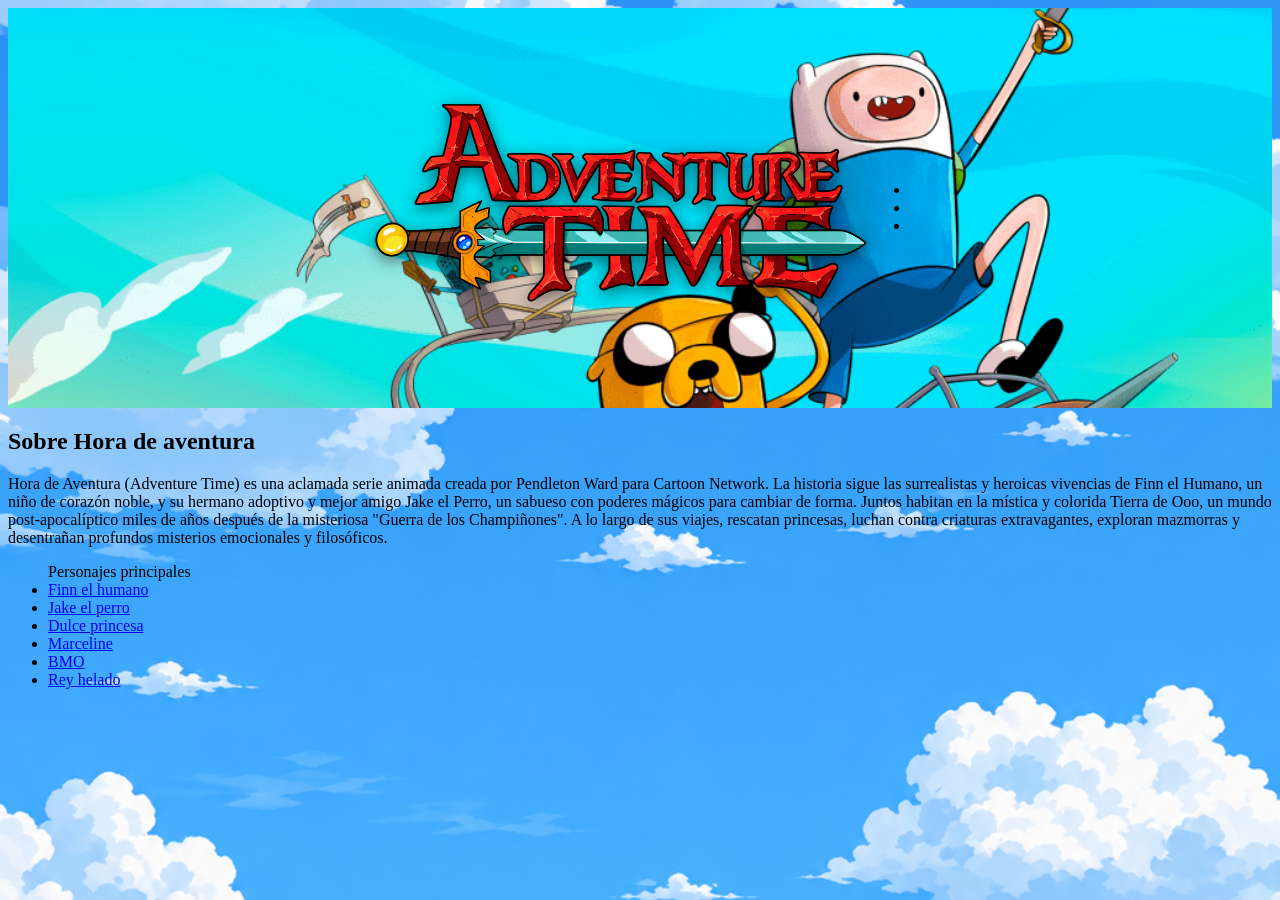
==== pagina.html @ 89c7c3a7 "proyecto iniciado" ====
<!DOCTYPE html>
<html lang="en">

<head>
    <meta charset="UTF-8">
    <meta name="viewport" content="width=device-width, initial-scale=1.0">
    <title>Hora de aventura</title>
    <style>
        .indice {
            background-image: url("assets/hda.png");
            background-size: cover;
            height: 400px;
            display: flex;
            justify-content: center;
            align-items: center;
        }

        body {
            background-image: url("assets/cielo.png");
            background-size: cover;

        }

        .logo {
            max-width: 500px;
            width: 80%;
            height: auto;
            filter: drop-shadow(0px 4px 8px rgba(0, 0, 0, 0.5));
        }
    </style>
</head>

<body>
    <header class="indice">
        <img src="./assets/Adventure Time Sword Logo.png" alt="Horadeaventura" class="logo">

        <nav>
            <ul>
                <li></li>
                <li></li>
                <li></li>
            </ul>
        </nav>

    </header>

    <main>
        <div class="info">
            <h2>Sobre Hora de aventura</h2>
            <p>Hora de Aventura (Adventure Time) es una aclamada serie animada creada por Pendleton Ward para Cartoon Network. La historia sigue las surrealistas y heroicas vivencias de Finn el Humano, un niño de corazón noble, y su hermano adoptivo y mejor amigo Jake el Perro, un sabueso con poderes mágicos para cambiar de forma. Juntos habitan en la mística y colorida Tierra de Ooo, un mundo post-apocalíptico miles de años después de la misteriosa "Guerra de los Champiñones". A lo largo de sus viajes, rescatan princesas, luchan contra criaturas extravagantes, exploran mazmorras y desentrañan profundos misterios emocionales y filosóficos.</p>
        </div>

        <nav>
            <ul>Personajes principales
                <li><a href="personajesprincipales/finn.html">Finn el humano</a></li>
                <li><a href="personajesprincipales/jake.html">Jake el perro</a></li>
                <li><a href="personajesprincipales/dulceprincesa.html">Dulce princesa</a></li>
                <li><a href="personajesprincipales/marceline.html">Marceline</a></li>
                <li><a href="personajesprincipales/bmo.html">BMO</a></li>
                <li><a href="personajesprincipales/reyhelado.html">Rey helado</a></li>
            </ul>
        </nav>
    </main>
    <footer>

    </footer>
</body>

</html>
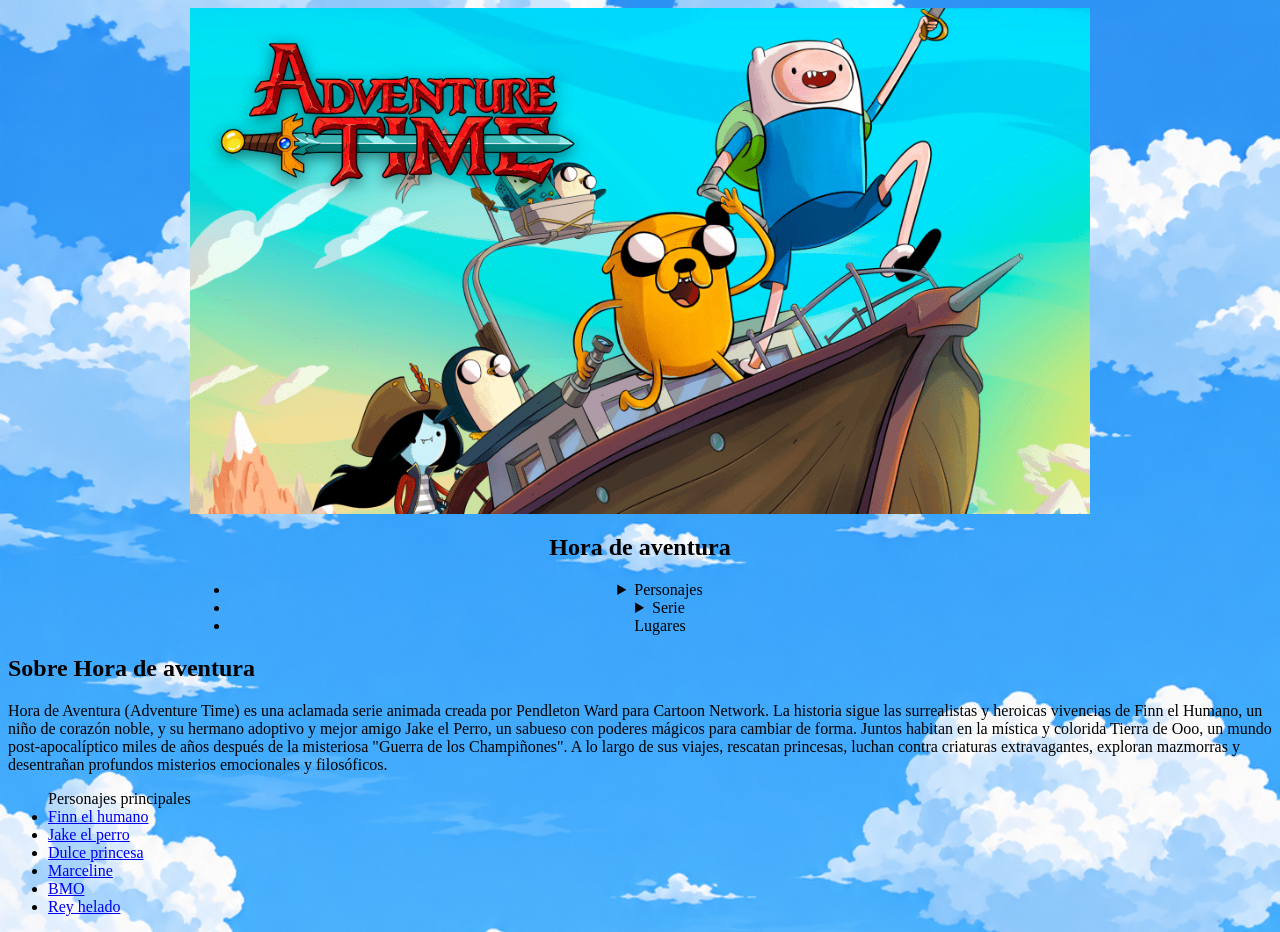
==== commit 1b4115f1: "hola" ====
--- a/pagina.html
+++ b/pagina.html
@@ -6,39 +6,67 @@
     <meta name="viewport" content="width=device-width, initial-scale=1.0">
     <title>Hora de aventura</title>
     <style>
-        .indice {
-            background-image: url("assets/hda.png");
-            background-size: cover;
-            height: 400px;
-            display: flex;
-            justify-content: center;
-            align-items: center;
-        }
-
+        
         body {
             background-image: url("assets/cielo.png");
             background-size: cover;
 
         }
 
+        .indice {
+            position: relative;
+            width: 100%;
+            max-width: 900px;
+            margin: 0 auto;
+            text-align: center;
+        }
+
+        .banner {
+            width: 100%;
+            height: auto;
+            display: block;
+        }
+
         .logo {
-            max-width: 500px;
-            width: 80%;
+            position: absolute;
+            top: 5%;
+            left: 23%;
+            transform: translateX(-50%);
+            width: 40%;
             height: auto;
-            filter: drop-shadow(0px 4px 8px rgba(0, 0, 0, 0.5));
+            filter: drop-shadow(0 4px 8px rgba(0, 0, 0, 0.5));
         }
     </style>
 </head>
 
 <body>
     <header class="indice">
-        <img src="./assets/Adventure Time Sword Logo.png" alt="Horadeaventura" class="logo">
+        <img src="./assets/header.png" alt="header" class="banner">
+        <img src="./assets/logoprincipal.png" alt="Horadeaventura" class="logo">
 
         <nav>
+            <h2>Hora de aventura</h2>
             <ul>
-                <li></li>
-                <li></li>
-                <li></li>
+                <li>
+                    <details>
+                        <summary>Personajes</summary>
+                        <ul>
+                            <li><a href="./nav/principales.html">Principales</a></li>
+                            <li><a href="./nav/secundarios.html">Secundarios</a></li>
+                            <li><a href="./nav/antagonistas.html">Antagonistas</a></li>
+                        </ul>
+                    </details>
+                </li>
+                <li>
+                    <details>
+                        <summary>Serie</summary>
+                        <ul>
+                            <li><a href="./nav/serie/temporadas/temporadas.html">Temporadas</a></li>
+                            <li><a href=""></a></li>
+                        </ul>
+                    </details>
+                </li>
+                <li>Lugares</li>
             </ul>
         </nav>
 
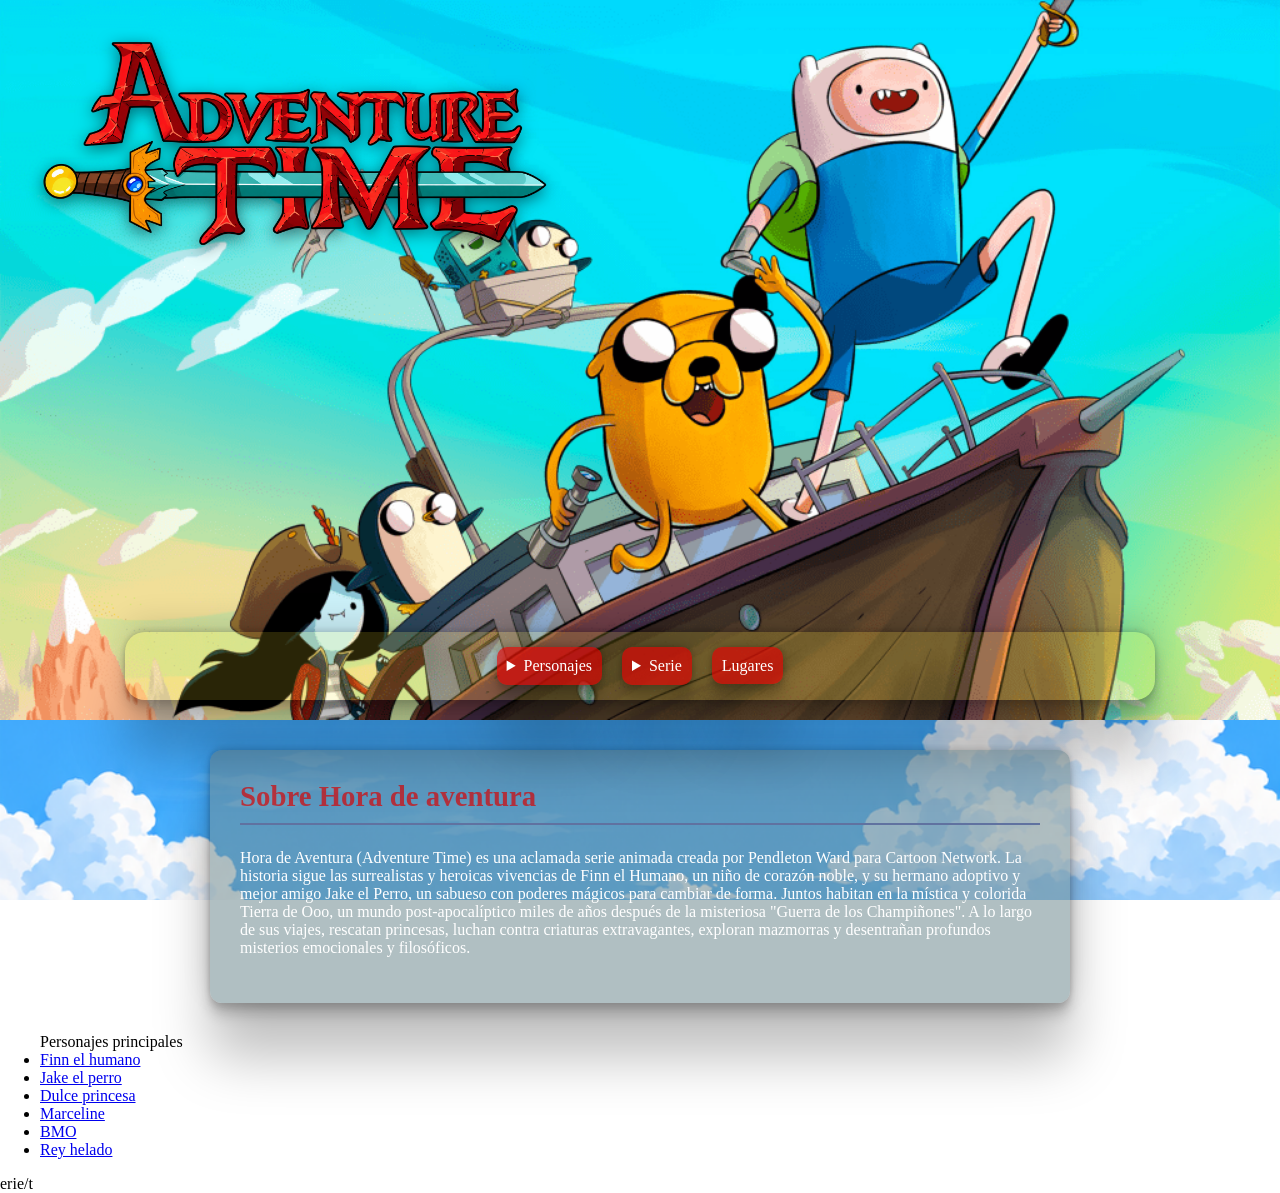
==== commit f61ac18b: "." ====
--- a/pagina.html
+++ b/pagina.html
@@ -6,18 +6,29 @@
     <meta name="viewport" content="width=device-width, initial-scale=1.0">
     <title>Hora de aventura</title>
     <style>
-        
+        :root {
+            --menu: #ffed2728;
+            --titulodesplegabl: #dc0000ad;
+            --lista2: white;
+            --caja: rgba(110, 138, 144, 0.545);
+
+        }
+
         body {
             background-image: url("assets/cielo.png");
             background-size: cover;
+            background-attachment: fixed;
+            margin: 0;
+            padding: 0;
 
         }
 
         .indice {
             position: relative;
             width: 100%;
-            max-width: 900px;
+            max-width: 100%;
             margin: 0 auto;
+            padding: 0;
             text-align: center;
         }
 
@@ -36,6 +47,93 @@
             height: auto;
             filter: drop-shadow(0 4px 8px rgba(0, 0, 0, 0.5));
         }
+
+        .menu {
+            position: absolute;
+            bottom: 20px;
+            left: 50%;
+            transform: translateX(-50%);
+
+            background-color: var(--menu);
+            border-radius: 20px;
+            padding: 15px;
+            width: 95%;
+            max-width: 1000px;
+            color: #ffffff;
+            box-shadow: rgba(0, 0, 0, 0.25) 0px 54px 55px, rgba(0, 0, 0, 0.12) 0px -12px 30px, rgba(0, 0, 0, 0.12) 0px 4px 6px, rgba(0, 0, 0, 0.17) 0px 12px 13px, rgba(0, 0, 0, 0.09) 0px -3px 5px;
+
+        }
+
+        .listamenu {
+            display: flex;
+            list-style: none;
+            padding: 0;
+            margin: 0;
+            gap: 20px;
+            justify-content: center;
+            align-items: center;
+            flex-wrap: wrap;
+        }
+
+        .itemdelmenu {
+            position: relative;
+            margin-bottom: 0px;
+        }
+
+        .titulodesplegable {
+            background-color: var(--titulodesplegabl);
+            color: #ffffff;
+            padding: 10px 10px;
+            border-radius: 10px;
+            text-decoration: none;
+            box-shadow: rgba(0, 0, 0, 0.25) 0px 54px 55px, rgba(0, 0, 0, 0.12) 0px -12px 30px, rgba(0, 0, 0, 0.12) 0px 4px 6px, rgba(0, 0, 0, 0.17) 0px 12px 13px, rgba(0, 0, 0, 0.09) 0px -3px 5px;
+        }
+
+        .lista2 {
+            list-style: none;
+            padding-left: 15px;
+            margin-top: 6px;
+        }
+
+        .lista2 li {
+            margin: 4px 0;
+        }
+
+        .lista2 a {
+            color: white;
+            text-decoration: none;
+            font-size: 0.9rem;
+            display: block;
+            padding: 4px 10px;
+            border-radius: 4px;
+        }
+
+        .itemdelmenu details[open] .lista2 {
+            position: absolute;
+            background-color: var(--titulodesplegabl);
+            padding: 8px;
+            border-radius: 6px;
+            min-width: 100px;
+        }
+
+        .info {
+            background-color: var(--caja);
+            color: white;
+            max-width: 800px;
+            margin: 30px auto;
+            padding: 30px;
+            border-radius: 12px;
+            box-shadow: rgba(0, 0, 0, 0.25) 0px 54px 55px, rgba(0, 0, 0, 0.12) 0px -12px 30px, rgba(0, 0, 0, 0.12) 0px 4px 6px, rgba(0, 0, 0, 0.17) 0px 12px 13px, rgba(0, 0, 0, 0.09) 0px -3px 5px;
+
+        }
+
+        .info h2 {
+            color: var(--titulodesplegabl);
+            margin-top: 0;
+            font-size: 1.8rem;
+            border-bottom: 2px solid rgb(96, 114, 160);
+            padding-bottom: 10px;
+        }
     </style>
 </head>
 
@@ -44,29 +142,33 @@
         <img src="./assets/header.png" alt="header" class="banner">
         <img src="./assets/logoprincipal.png" alt="Horadeaventura" class="logo">
 
-        <nav>
-            <h2>Hora de aventura</h2>
-            <ul>
-                <li>
+        <nav class="menu">
+            <ul class="listamenu">
+
+                <li class="itemdelmenu">
                     <details>
-                        <summary>Personajes</summary>
-                        <ul>
+                        <summary class="titulodesplegable">Personajes</summary>
+                        <ul class="lista2">
                             <li><a href="./nav/principales.html">Principales</a></li>
                             <li><a href="./nav/secundarios.html">Secundarios</a></li>
                             <li><a href="./nav/antagonistas.html">Antagonistas</a></li>
                         </ul>
                     </details>
                 </li>
-                <li>
+
+                <li class="itemdelmenu">
                     <details>
-                        <summary>Serie</summary>
-                        <ul>
-                            <li><a href="./nav/serie/temporadas/temporadas.html">Temporadas</a></li>
+                        <summary class="titulodesplegable">Serie</summary>
+                        <ul class="lista2">
+                            <li><a href="./nav/semporadas/temporadas.html">Temporadas</a></li>
                             <li><a href=""></a></li>
                         </ul>
                     </details>
                 </li>
-                <li>Lugares</li>
+
+                <li class="itemdelmenu">
+                    <a href="./nav/lugares.html" class="titulodesplegable">Lugares</a>
+                </li>
             </ul>
         </nav>
 
@@ -75,7 +177,13 @@
     <main>
         <div class="info">
             <h2>Sobre Hora de aventura</h2>
-            <p>Hora de Aventura (Adventure Time) es una aclamada serie animada creada por Pendleton Ward para Cartoon Network. La historia sigue las surrealistas y heroicas vivencias de Finn el Humano, un niño de corazón noble, y su hermano adoptivo y mejor amigo Jake el Perro, un sabueso con poderes mágicos para cambiar de forma. Juntos habitan en la mística y colorida Tierra de Ooo, un mundo post-apocalíptico miles de años después de la misteriosa "Guerra de los Champiñones". A lo largo de sus viajes, rescatan princesas, luchan contra criaturas extravagantes, exploran mazmorras y desentrañan profundos misterios emocionales y filosóficos.</p>
+            <p>Hora de Aventura (Adventure Time) es una aclamada serie animada creada por Pendleton Ward para Cartoon
+                Network. La historia sigue las surrealistas y heroicas vivencias de Finn el Humano, un niño de corazón
+                noble, y su hermano adoptivo y mejor amigo Jake el Perro, un sabueso con poderes mágicos para cambiar de
+                forma. Juntos habitan en la mística y colorida Tierra de Ooo, un mundo post-apocalíptico miles de años
+                después de la misteriosa "Guerra de los Champiñones". A lo largo de sus viajes, rescatan princesas,
+                luchan contra criaturas extravagantes, exploran mazmorras y desentrañan profundos misterios emocionales
+                y filosóficos.</p>
         </div>
 
         <nav>
@@ -94,4 +202,4 @@
     </footer>
 </body>
 
-</html>+</html>erie/t
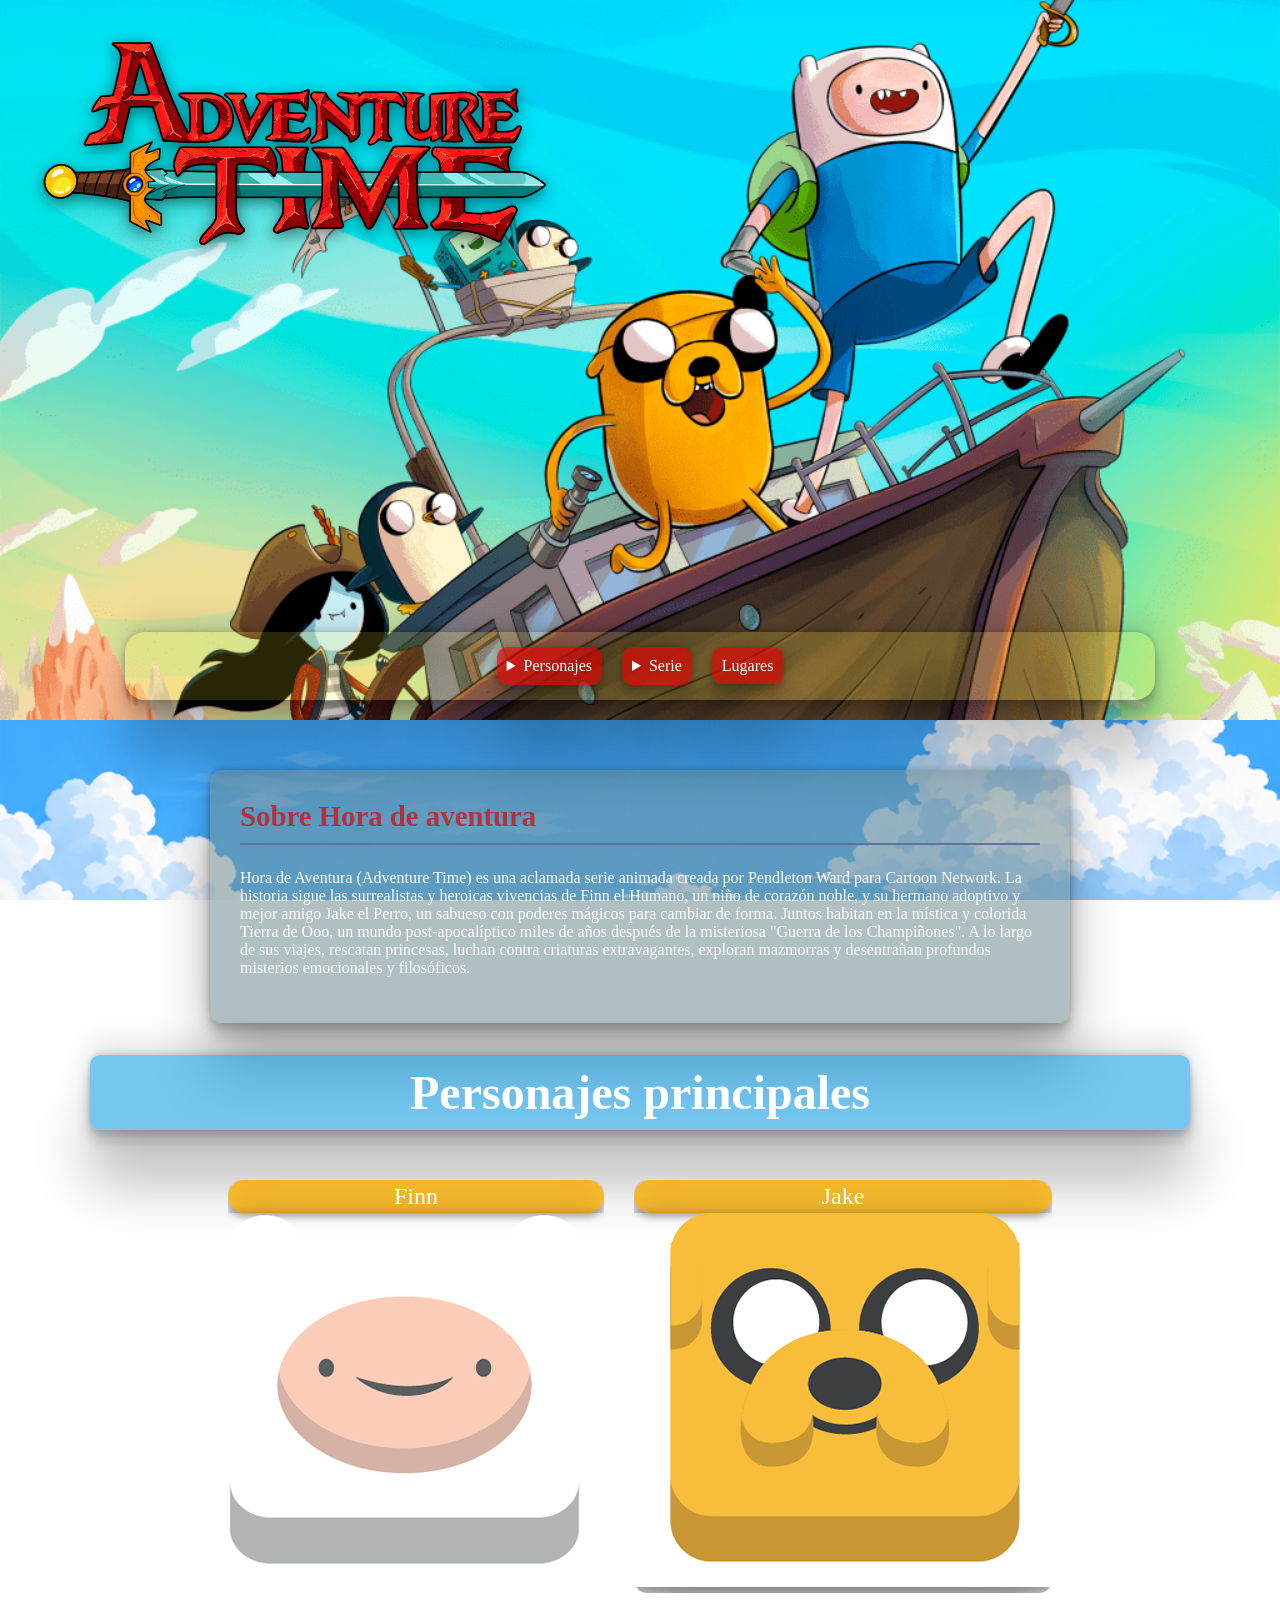
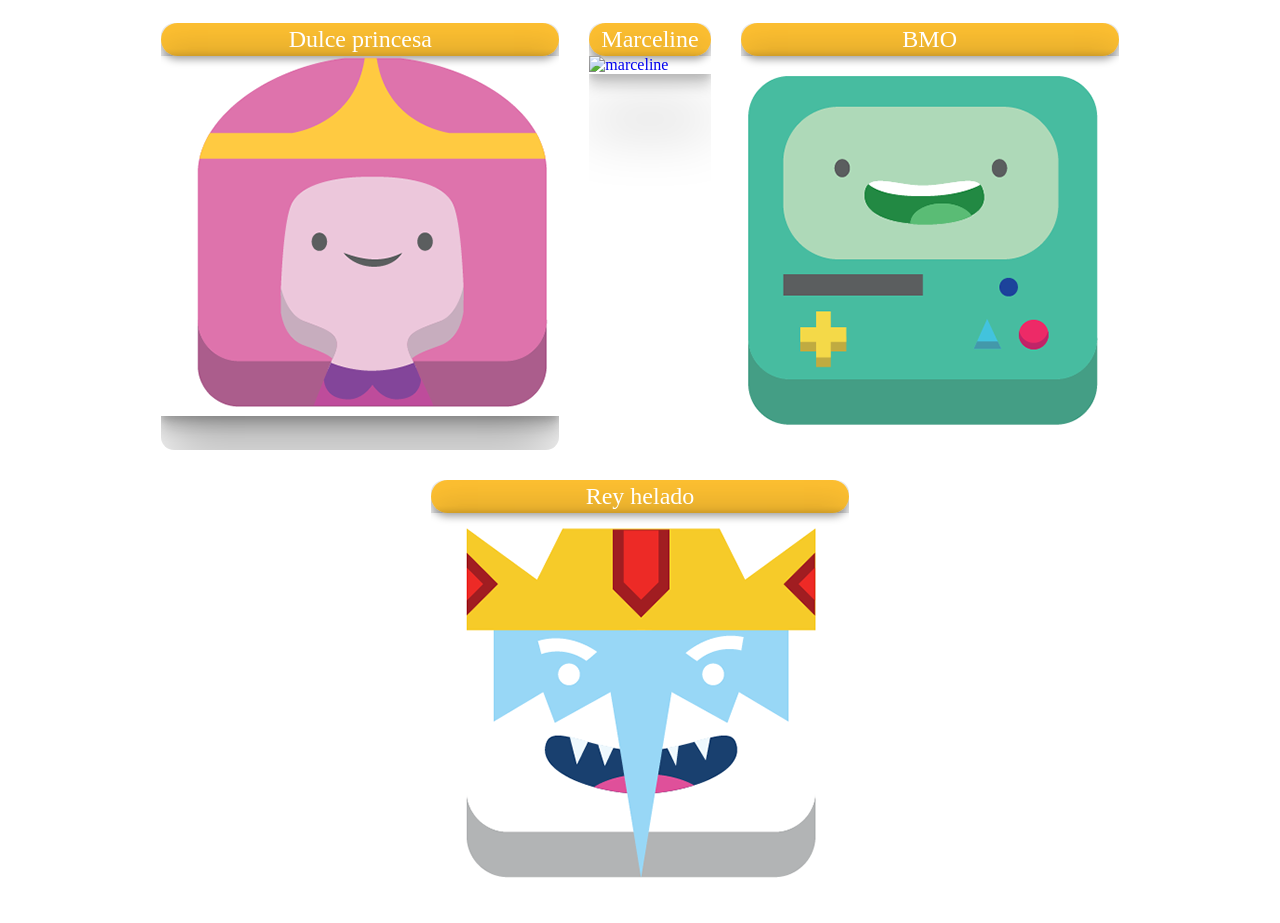
==== commit 17c5dc3f: "10/11" ====
--- a/pagina.html
+++ b/pagina.html
@@ -11,6 +11,8 @@
             --titulodesplegabl: #dc0000ad;
             --lista2: white;
             --caja: rgba(110, 138, 144, 0.545);
+            --titulop: #0096e789;
+            --nombre_p: #feb201ce;
 
         }
 
@@ -21,6 +23,12 @@
             margin: 0;
             padding: 0;
 
+        }
+
+        .contenedor {
+            max-width: 1100px;
+            margin: 0 auto;
+            padding: 20px;
         }
 
         .indice {
@@ -133,6 +141,53 @@
             font-size: 1.8rem;
             border-bottom: 2px solid rgb(96, 114, 160);
             padding-bottom: 10px;
+        }
+
+        .titulopersonaje {
+            background-color: var(--titulop);
+            color: white;
+            text-align: center;
+            padding: 10px;
+            border-radius: 10px;
+            font-size: 3rem;
+            box-shadow: rgba(0, 0, 0, 0.25) 0px 54px 55px, rgba(0, 0, 0, 0.12) 0px -12px 30px, rgba(0, 0, 0, 0.12) 0px 4px 6px, rgba(0, 0, 0, 0.17) 0px 12px 13px, rgba(0, 0, 0, 0.09) 0px -3px 5px;
+            margin-bottom: 50px;
+        }
+
+        .tarjetas {
+            display: flex;
+            flex-wrap: wrap;
+            gap: 30px;
+            justify-content: center;
+        }
+
+        .tarjeta {
+            position: relative;
+            border-radius: 13px;
+            overflow: hidden;
+            background-color: rgba(255, 255, 255, 0);
+            text-decoration: none;
+        }
+
+        .tarjeta img {
+            width: 100%;
+            height: auto;
+            display: block;
+             box-shadow: rgba(0, 0, 0, 0.25) 0px 54px 55px, rgba(0, 0, 0, 0.12) 0px -12px 30px, rgba(0, 0, 0, 0.12) 0px 4px 6px, rgba(0, 0, 0, 0.17) 0px 12px 13px, rgba(0, 0, 0, 0.09) 0px -3px 5px;
+        }
+
+        .nombrepersonaje {
+            display: flex;
+            justify-content: center;
+           
+            bottom: 10px;
+            left: 10px;
+            background-color: var(--nombre_p);
+            color: white;
+            font-size: 1.5rem;
+            padding: 3px 12px;
+            border-radius: 19px;
+            box-shadow: 0 3px 8px rgba(0, 0, 0, 0.4);
         }
     </style>
 </head>
@@ -160,7 +215,7 @@
                     <details>
                         <summary class="titulodesplegable">Serie</summary>
                         <ul class="lista2">
-                            <li><a href="./nav/semporadas/temporadas.html">Temporadas</a></li>
+                            <li><a href="./nav/serie/temporadas/temporadas.html">Temporadas</a></li>
                             <li><a href=""></a></li>
                         </ul>
                     </details>
@@ -174,7 +229,7 @@
 
     </header>
 
-    <main>
+    <main class="contenedor">
         <div class="info">
             <h2>Sobre Hora de aventura</h2>
             <p>Hora de Aventura (Adventure Time) es una aclamada serie animada creada por Pendleton Ward para Cartoon
@@ -186,20 +241,43 @@
                 y filosóficos.</p>
         </div>
 
-        <nav>
-            <ul>Personajes principales
-                <li><a href="personajesprincipales/finn.html">Finn el humano</a></li>
-                <li><a href="personajesprincipales/jake.html">Jake el perro</a></li>
-                <li><a href="personajesprincipales/dulceprincesa.html">Dulce princesa</a></li>
-                <li><a href="personajesprincipales/marceline.html">Marceline</a></li>
-                <li><a href="personajesprincipales/bmo.html">BMO</a></li>
-                <li><a href="personajesprincipales/reyhelado.html">Rey helado</a></li>
-            </ul>
-        </nav>
+        <h1 class="titulopersonaje">Personajes principales</h1>
+        <div class="tarjetas">
+            <a href="./nav/personajes/principales/finn.html" class="tarjeta">
+                <span class="nombrepersonaje">Finn</span>
+                <img src="./assets/icon-finn.png" alt="finn">
+            </a>
+
+            <a href="./nav/personajes/principales/jake.html" class="tarjeta">
+                <span class="nombrepersonaje">Jake</span>
+                <img src="./assets/icon-jake.png" alt="jake">
+            </a>
+
+            <a href="./nav/personajes/principales/dulceprincesa.html" class="tarjeta">
+                <span class="nombrepersonaje">Dulce princesa</span>
+                <img src="./assets/icon-pb.png" alt="dulceprincesa">
+            </a>
+
+            <a href="./nav/personajes/principales/marceline.html" class="tarjeta">
+                <span class="nombrepersonaje">Marceline</span>
+                <img src="./assets/Untitled design.png" alt="marceline">
+            </a>
+
+            <a href="./nav/personajes/principales/bmo.html" class="tarjeta">
+                <span class="nombrepersonaje">BMO</span>
+                <img src="./assets/icon-bmo.png" alt="BMO">
+            </a>
+
+            <a href="./nav/personajes/principales/reyhelado.html" class="tarjeta">
+                <span class="nombrepersonaje">Rey helado</span>
+                <img src="./assets/icon-reyhelado.png" alt="reyhelado">
+            </a>
+        </div>
+
     </main>
     <footer>
 
     </footer>
 </body>
 
-</html>erie/t+</html>
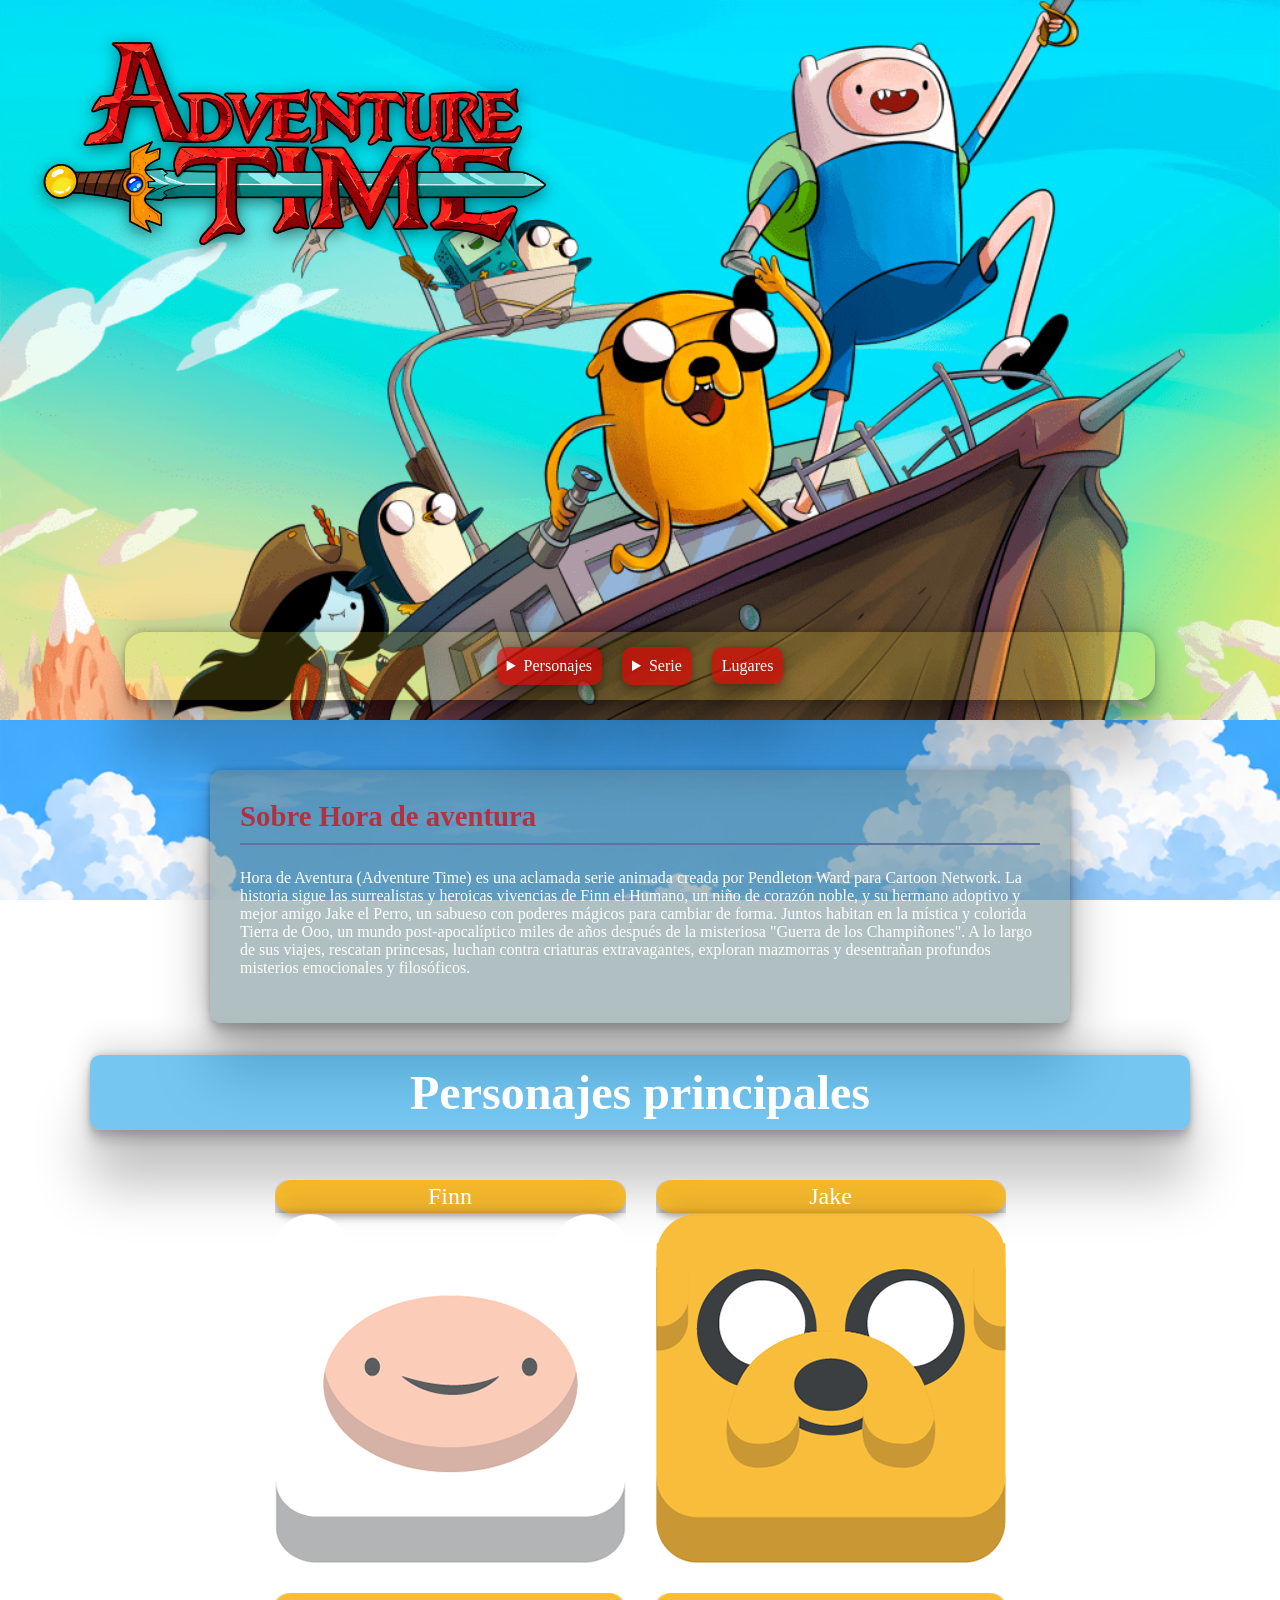
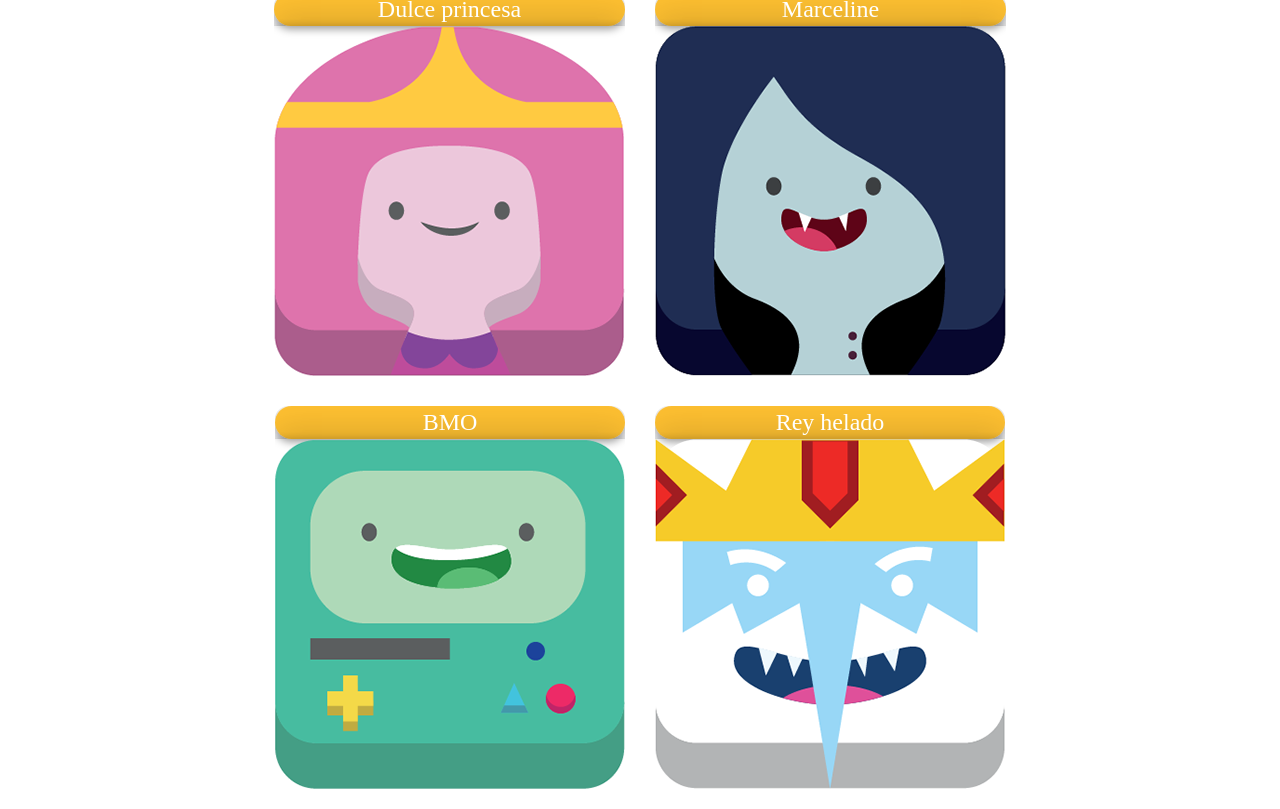
==== commit ca30fe83: "16/11" ====
--- a/pagina.html
+++ b/pagina.html
@@ -260,7 +260,7 @@
 
             <a href="./nav/personajes/principales/marceline.html" class="tarjeta">
                 <span class="nombrepersonaje">Marceline</span>
-                <img src="./assets/Untitled design.png" alt="marceline">
+                <img src="./assets/icon-marceline.png" alt="marceline">
             </a>
 
             <a href="./nav/personajes/principales/bmo.html" class="tarjeta">
